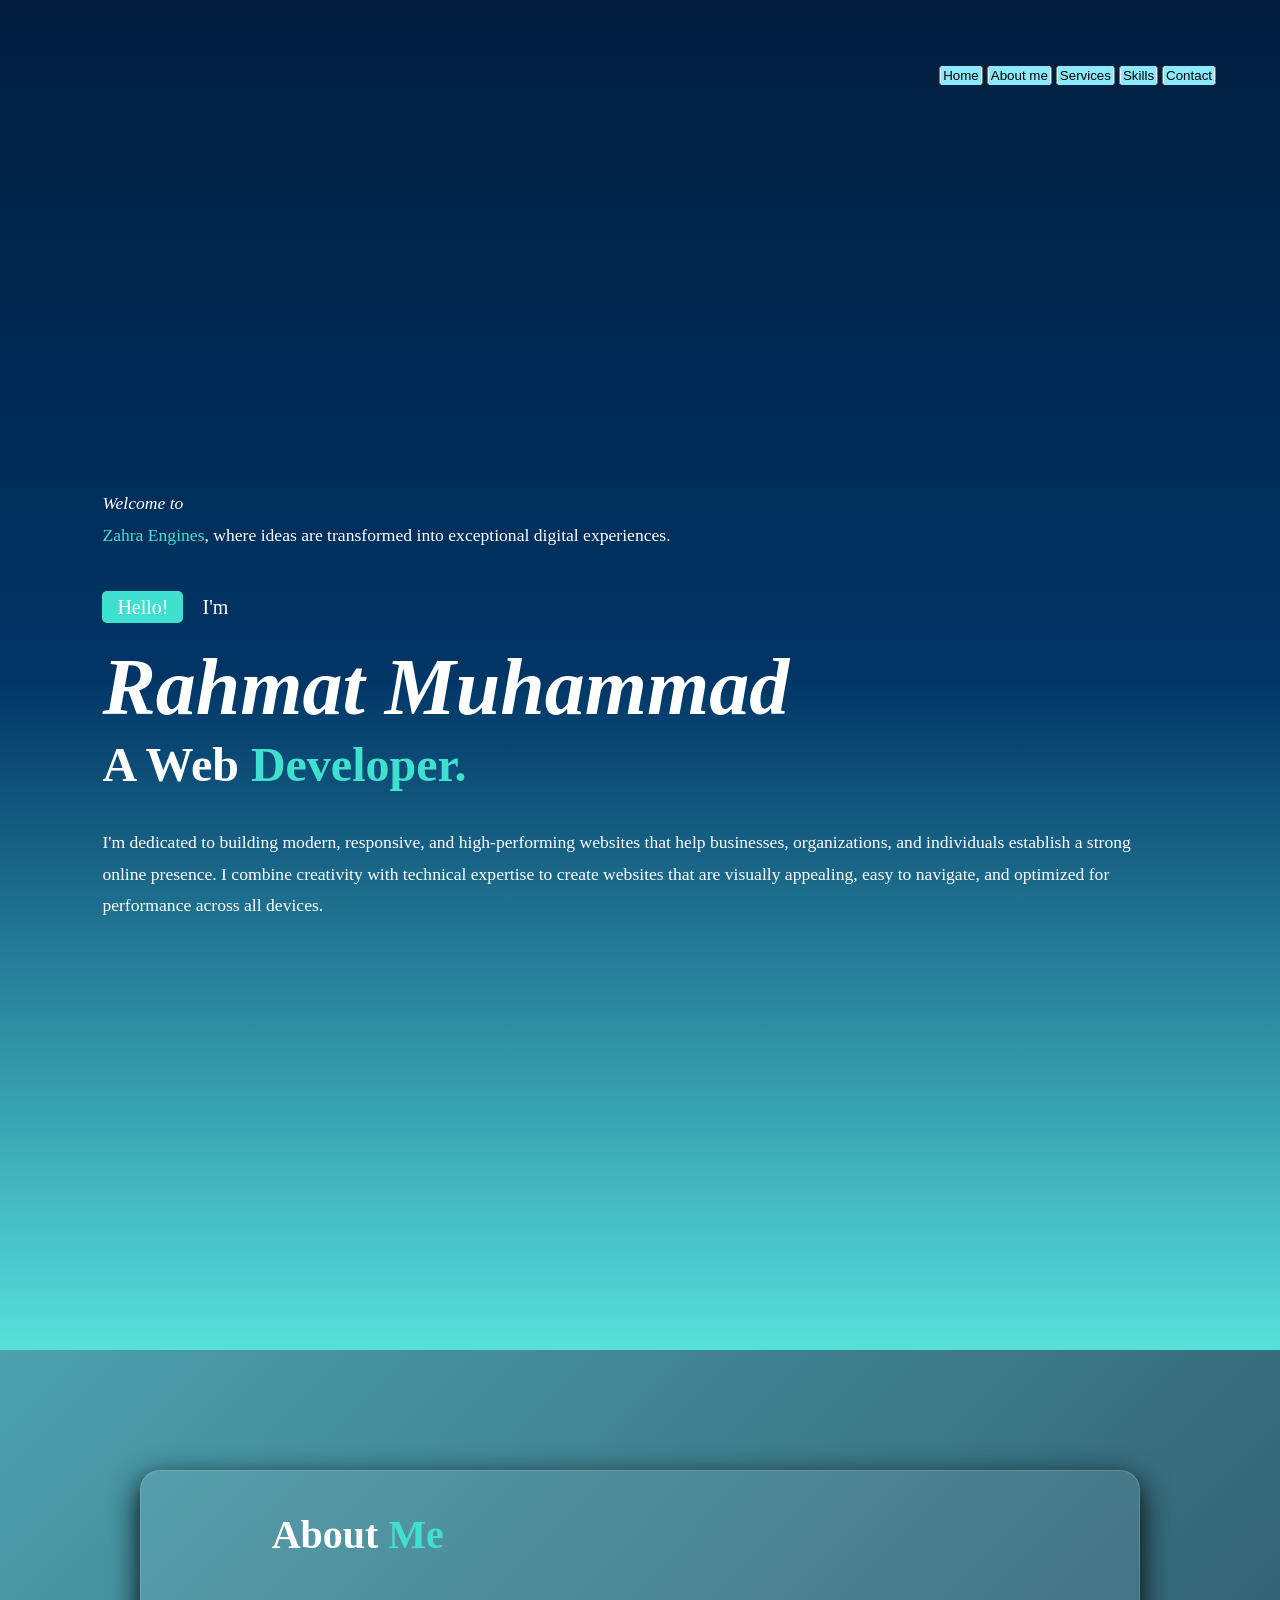
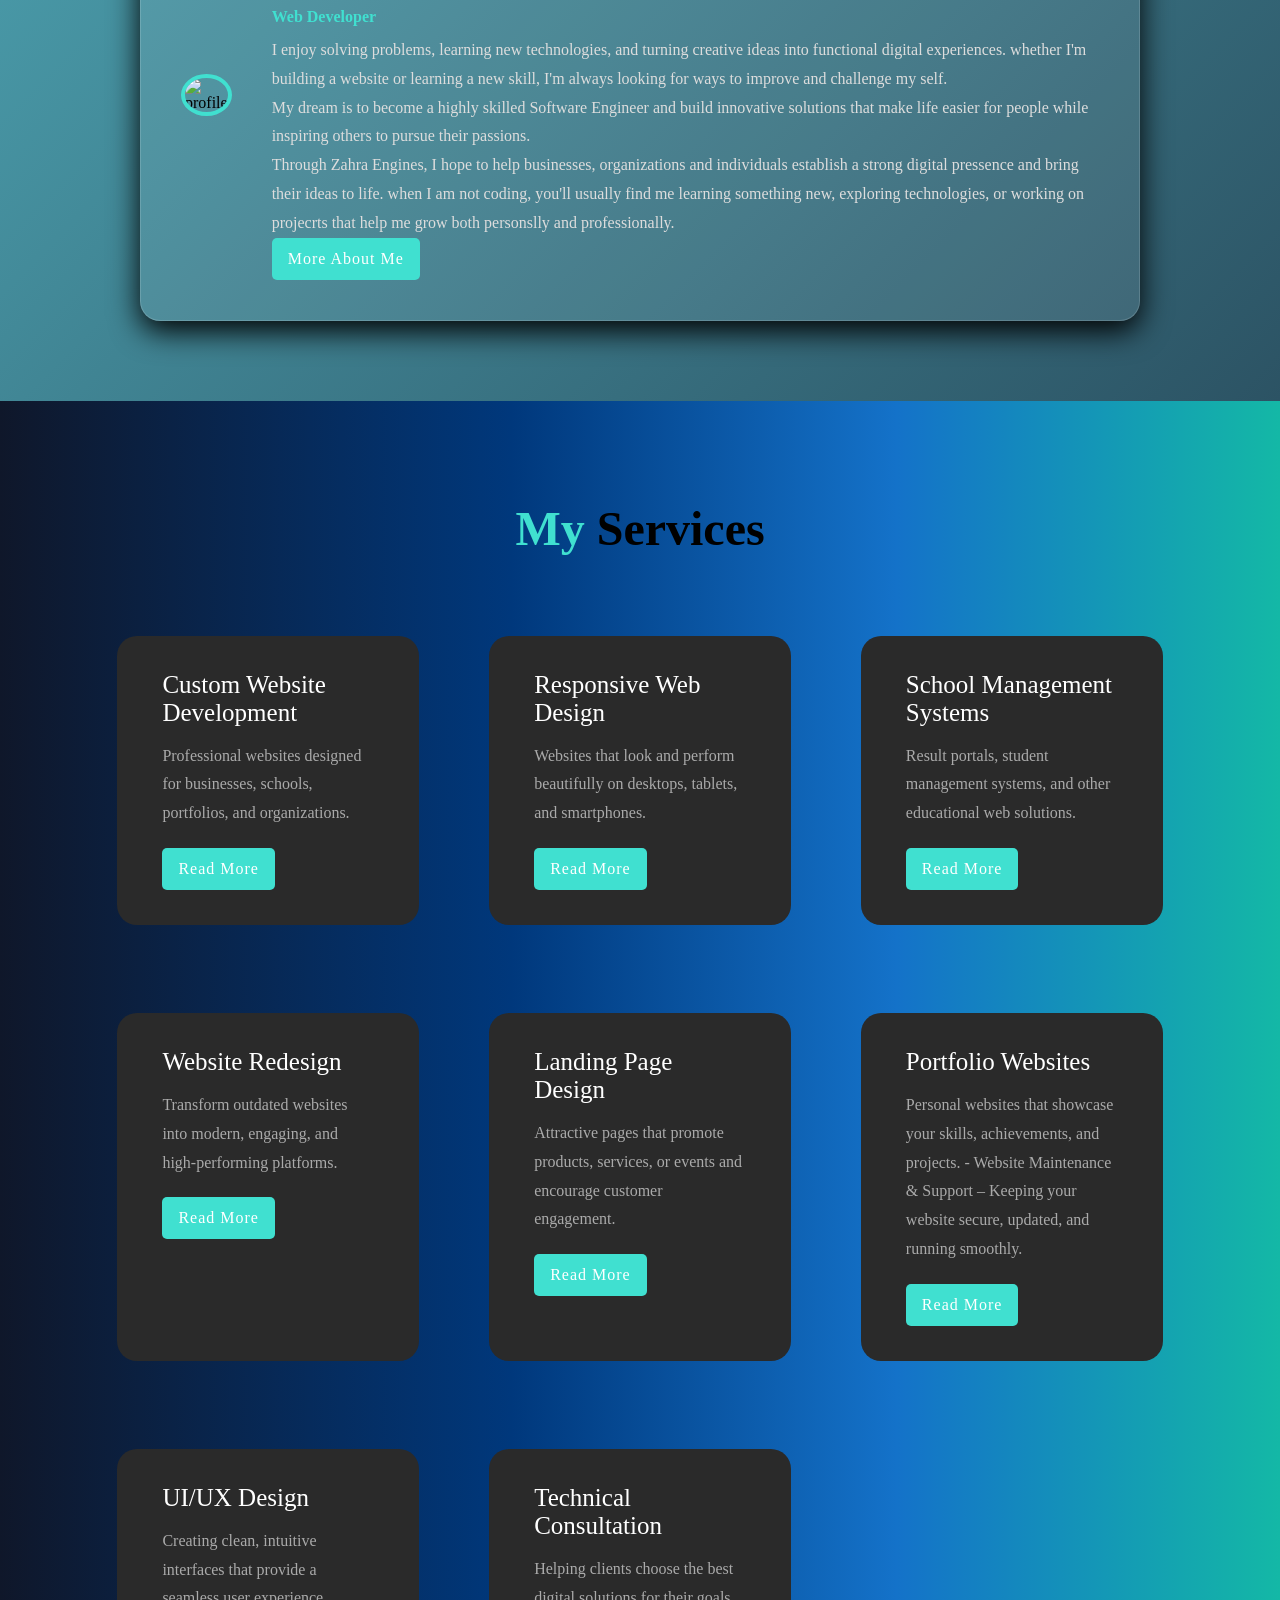
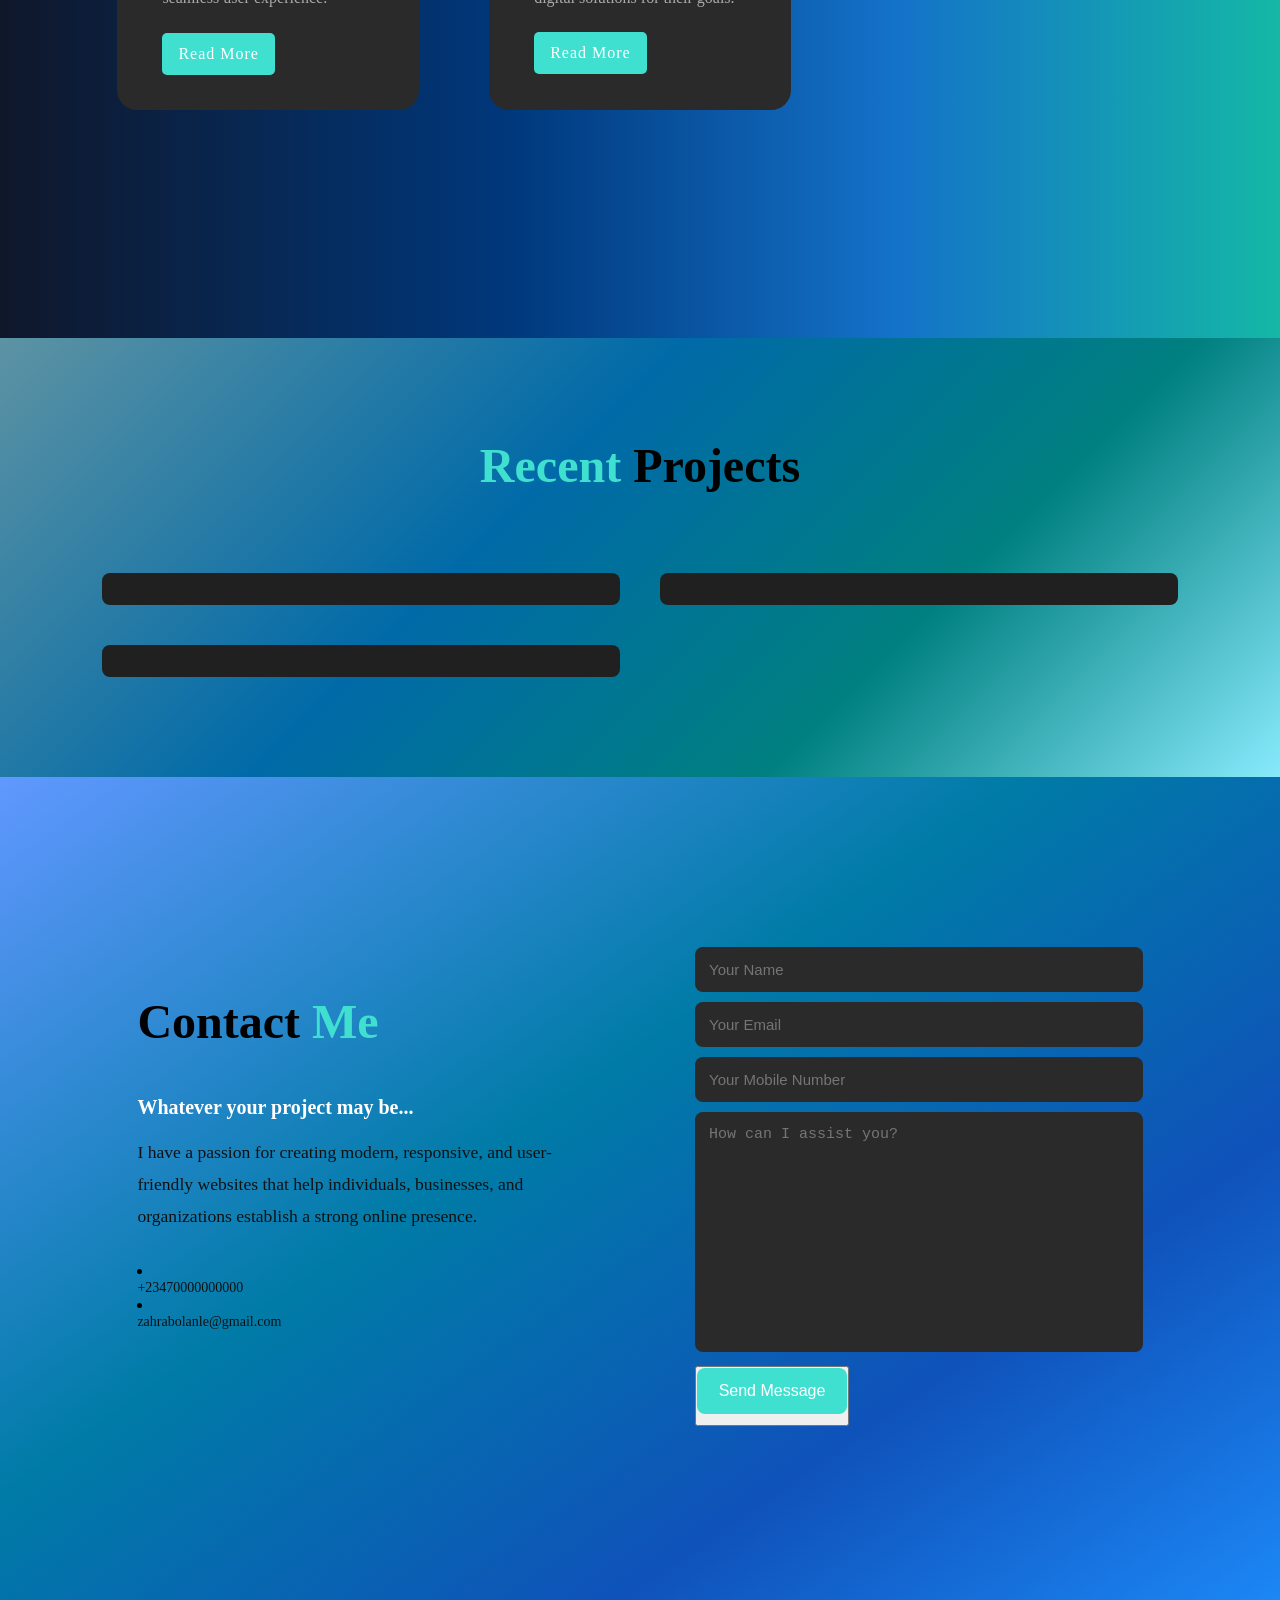
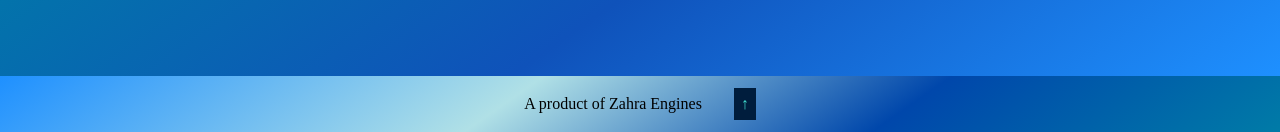
==== index.html @ 43346677 "Add files via upload" ====
<!DOCTYPE html>
<html lang="en">

<head>
    <meta charset="UTF-8">
    <meta name="viewport" content="width=device-width, initial-scale=1.0">
    <title>Master Project</title>
    <link rel="stylesheet" href="index.css">
</head>

<body>
    <!-------------header---------------->
    <header class="header">
        <a href=""><img src="./images/file_000000001ddc81f4a31c26e0a7a43208 (1).png" alt=""></a>
        <nav class="nav" id="nav">
            <div class="me" id="me" onclick="closeMenu()">&#9776</div>

            <ul>
                <button><a href="index.html" style="text-decoration: none; color: #000; ">  Home  </a></button>
                <button><a href="about.html" style="text-decoration: none; color: #000;">About me</a></button>
                <button><a href="services.html" style="text-decoration: none; color: #000;">Services</a></button>
                <button><a href="portfolio.html" style="text-decoration: none; color: #000;"> Skills </a></button>
                <button><a href="contact.html" style="text-decoration: none; color: #000;">Contact </a></button>
            </ul>

        </nav>
        <div class="me" id="me" onclick="openMenu()">&#9776</div>

    </header>

    <!--------------Home Section---------------------->
    <section class="home" id="home">
        <div class="home-content">
            <div class="show">
                <p></p>
                <p><i>Welcome to</i><br> <span>Zahra Engines</span>, where ideas are transformed into exceptional
                    digital experiences.</p>
                <span class="first">Hello!</span>
                <span class="second">I'm</span>
            </div>
            <h1>Rahmat Muhammad</h1>
            <h3>A Web <span>Developer.</span></h3>
            <p> I'm dedicated to building modern, responsive, and
                high-performing websites that help businesses, organizations, and individuals establish a strong
                online presence. I combine creativity with technical expertise to create websites that are visually
                appealing, easy to navigate, and optimized for performance across all devices. </p>
        </div>
    </section>

    <!-------------------About section--------------------->
    <section id="about">
        <div class="about-card">
            <div class="about-img">
                <img src="./images/file_000000005e2082469e17412595bb74cc.png" alt="profile">
            </div>
            <div class="about-text">
                <h2>About <span>Me</span></h2>
                <h4>Web Developer</h4>
                <p>I enjoy solving problems, learning new technologies, and turning creative ideas into functional
                    digital experiences.
                    whether I'm building a website or learning a new skill, I'm always looking for ways to improve and
                    challenge my self.
                </p>
                <p>
                    My dream is to become a highly skilled Software Engineer and build innovative solutions that make
                    life easier for people
                    while inspiring others to pursue their passions.
                </p>
                <p>
                    Through Zahra Engines, I hope to help businesses, organizations and individuals establish a strong
                    digital pressence
                    and bring their ideas to life. when I am not coding, you'll usually find me learning something new,
                    exploring
                    technologies, or working on projecrts that help me grow both personslly and professionally.
                </p>
                <a href="about.html" class="btn">More About Me</a>
            </div>
        </div>
    </section>

    <!----------------our services------------------>

    <section class="services" id="services">
        <div class="text-title">
            <h2><span>My</span> Services</h2>
        </div>
        <div class="services-content">
            <div class="box">
                <h3>Custom Website Development </h3>
                <p>Professional websites designed for businesses, schools, portfolios, and organizations. </p>
                <a href="services.html" class="btn">Read More</a>
            </div>

            <div class="box">
                <h3> Responsive Web Design </h3>
                <p> Websites that look and perform beautifully on desktops, tablets, and smartphones. </p>
                <a href="services.html" class="btn">Read More</a>
            </div>

            <div class="box">
                <h3>School Management Systems </h3>
                <p> Result portals, student management systems, and other educational web solutions. </p>
                <a href="services.html" class="btn">Read More</a>
            </div>

            <div class="box">
                <h3> Website Redesign </h3>
                <p>Transform outdated websites into modern, engaging, and high-performing platforms. </p>
                <a href="services.html" class="btn">Read More</a>
            </div>

            <div class="box">
                <h3> Landing Page Design</h3>
                <p> Attractive pages that promote products, services, or events and encourage customer engagement. </p>
                <a href="services.html" class="btn">Read More</a>
            </div>

            <div class="box">
                <h3> Portfolio Websites</h3>
                <p> Personal websites that showcase your skills, achievements, and projects. - Website Maintenance &
                    Support – Keeping your website secure, updated, and running smoothly. </p>
                <a href="services.html" class="btn">Read More</a>
            </div>

            <div class="box">
                <h3> UI/UX Design </h3>
                <p> Creating clean, intuitive interfaces that provide a seamless user experience. </p>
                <a href="services.html" class="btn">Read More</a>
            </div>

            <div class="box">
                <h3>Technical Consultation </h3>
                <p> Helping clients choose the best digital solutions for their goals. </p>
                <a href="services.html" class="btn">Read More</a>
            </div>


        </div>
    </section>

    <!--------------portfolio section------------------>

    <section class="portfolio" id="portfolio">
        <div class="text-title">
            <h2><span>Recent</span> Projects</h2>
        </div>
        <div class="portfolio-content">
            <div class="row">
                <img src="./images/Capture 32.PNG" alt="" class="img1">
                <div class="cover">
                    <h5>Visual Design</h5>
                    <p>It is an over view of the services we render at <span>zahra engines</span>.</p>
                    <a href="https://zahraengines.netlify.app" style="text-decoration: none; color: #000;" target="_blank" rel="noopener noreferrer">veiw</a>
                </div>
            </div>

            <div class="row">
                <img src="./images/Capture 33.PNG" alt="">
                <div class="cover">
                    <h5>Visual Design</h5>
                    <p>
                        The Student Result Checker System is a responsive web application designed to simplify the
                        management and viewing of students' academic results. It allows users to enter student
                        information, record assessment and examination scores, and automatically calculate totals,
                        percentages, grades, and remarks. </p>
                </div>
            </div>

            <div class="row">
                <img src="./images/Capture 35.PNG" alt="" class="img4">
                <div class="cover">
                    <h5>Visual Design</h5>
                    <p>The Personal Portfolio Website is a modern and responsive website designed to showcase my
                        skills, projects, and services as a web developer. It features a clean, user-friendly interface
                        with
                        dedicated sections for my introduction, services, recent projects, and contact information. The
                        website reflects my ability to create visually appealing, responsive, and functional websites
                        while providing visitors with an engaging and seamless browsing experience. </p>
                    <a href="index.html" style="text-decoration: none; color: #000;">veiw</a>
                </div>
            </div>
        </div>
    </section>
    <!---------contact section------------->
    <section class="contact" id="contact">
        <div class="contact-text">
            <h2>Contact <span>Me</span></h2>
            <h4>Whatever your project may be...</h4>
            <p> I have a passion for creating
                modern, responsive, and user-friendly websites that help individuals, businesses, and
                organizations establish a strong online presence.</p>
            <div class="list">
                <li><a href="">+23470000000000</a></li>
                <li><a href="">zahrabolanle@gmail.com</a></li>
            </div>
        </div>
        <div class="contact-form">
            <form action="">
                <input type="name" placeholder="Your Name" required>
                <input type="email" placeholder="Your Email" required>
                <input type="number" placeholder="Your Mobile Number" required>
                <textarea name="" id="" cols="35" rows="10" placeholder="How can I assist you?" required></textarea>
                <button class="link"
                    onclick="window.open('mailto:zahrabolanle@gmail.com?subject=Connecting with you X zahra engines&body=Hi%20Zahra%20I%20want%20to%20have%20a%20word%20with%20you...')"><input
                        type="submit" value="Send Message" class="submit"></button>
            </form>
        </div>
    </section>

    <!---------------footer-------------------->
    <footer class="footer" id="footer">
        <div class="attribute">
            <p>A product of Zahra Engines</p>
        </div>
        <div class="move-up">
            <a href="#home" style="text-decoration: none; color: #40e0d0">&uarr;</a>
        </div>
    </footer>
    <script src="index.js"></script>
</body>

</html>
---- index.css ----
*{
    padding: 0;
    margin: 0;
    box-sizing: border-box;
    scroll-behavior: smooth;
    text-decoration: none;

}

:root{
    --bg-color-one:#2a2a2a;
    --bg-color-two:#202020;
    --bg-color-three:#111;
    --bg-color-four:#1a1d1b;
    --text-color-one:#fff;
    --text-color-two:#aaa;
    --text-color-three: #111;
    --main-color:#40e0d0;
    --big-font:5rem;
    --h2-font:3rem;
    --p-font:1.1rem;
}

html,body{
    overflow-x: hidden;
}

body{
    background-color: var(--bg-color-one);
}
i{
    font-family: cursive;
}
.header{
    
   /* background: linear-gradient(135deg,   #09c6e7 0%, #a4f3f3 40% ,  #0da3fa 70%, #83c9df 100%);*/
    width: 100%;
    height: 150px;
    position: fixed;
    top: 0;
    right: 0;
    display: flex;
    align-items: center;
    justify-content: space-between;

    transition: all , 45s ease ;
    z-index: 1000;
    padding: 2% 6%;
    transition: all ,2s ease;
}

.header img{
    width: 135px;
    
}

#me{
    display: none;
}
.nav a{
    background-color: #88eafc;
    padding: 2px;
}

.nav a:hover{
    transform: scale(1.1);
    box-shadow: 0 20px 40px rgba(255,255,255,0.2);
}

.section{
    padding: 160px 15% 120px;
}

span{
    color: var(--main-color);
}

.home{
    position: relative;
    height: 150vh;
    width: 100%;
   background-image: repeating-linear-gradient(#001d3d, #003566, #57e0da);
   
    display: flex;
    align-items: center;
    justify-content: center;
}

.show{
    margin: 100px 0 20px;
}

.first{
    display: inline-block;
    margin-right: 15px;
    padding: 0 15px;
    line-height: 32px;
    font-size: 20px;
    font-weight: 500;
    border-radius: 5px;
    background-color: var(--main-color);
    color: var(--text-color-one);
}

.second{
    display: inline-block;
    font-size: 20px;
    font-weight: 500;
    color: var(--text-color-one);
}


.home-content h1{
    font-size: var(--big-font);
    font-weight: 700;
    font-style: italic;
    color: var(--text-color-one);
    line-height: 1.1;
    margin-top: 0;
    margin-bottom: 8px;
    margin-right: 6px;
}

.home-content h3{
    color: var(--text-color-one);
    margin: 0 0 35px;
    font-size: 3rem;
    font-weight: 700;
    line-height: 1.1;
}

.home-content p{
    color: var(--text-color-one);
    font-size: var(--p-font);
    line-height: 1.8;
    margin-bottom: 40px;
    width: 100%;
}

.button{
    display: inline-block;
    align-items: baseline;
    justify-content: center;
}

.btn{
    display: inline-block;
    padding: 12px 16px;
    background-color: var(--main-color);
    border-radius: 5px;
    font-size: 1rem;
    font-weight: 500;
    color: var(--text-color-one);
    letter-spacing: 1px;
    transition: all,45s ease;
}

.btn:hover{
    transform: scale(0.9);
}

.navi a{
    margin-top: 0 20px;
    text-decoration: none;
    color: white;
    transition: 3s;
}

section{
    padding: 100px 8%;
}

h2{
    margin-bottom: 50px;
}

#about{
    background-image: linear-gradient(135deg, #4ca1af, #2c5364);
    padding: 80px 10%;
}

.about-card{
    display: flex;
    align-items: center;
    gap: 40px;
    max-width: 1000px;
    margin: auto;
    padding: 40px;
    background: rgba(255,255,255,0.08);
    border-radius: 20px;
    box-shadow: 0 10px 30px rgba(0, 0, 0.2);
    border: 1px solid rgba(255,255,255,0.15);
    margin-top: 40px;
}

.about-card img{
    width: 220px;
    height: 220px;
    border-radius: 50%;
    object-fit: cover;
    border: 4px solid var(--main-color);
}

.about-text h2{
    color: white;
    font-size: 40px;
}

.about-text span{
    color: var(--main-color);
}

.about-text h4{
    color: var(--main-color);
    margin: 10px 0;
}

.about-text p{
    color: #ddd;
    line-height: 1.8;
}

.about-text button{
    margin-top: 20px;
    padding: 12px 25px;
    background-color: var(--main-color);
    color: white;
    border: none;
    border-radius: 10px;
    cursor: pointer;
}
.services{
    background-color: var(--bg-color-two);
    
}

.text-title{
    text-align: center;
}

.text-title h2{
    font-size: var(--h2-font);
}

.services-content{
    display: grid;
    grid-template-columns: repeat(auto-fit, minmax(250px, auto));
    gap: 2.5rem;
    margin-top: 5rem;
    margin-bottom: 5rem;
}

.services-content .box{
    background-color: #2a2a2a;
    padding: 35px 45px;
    border-radius: 20px;
    transition: all, 2s, ease;
    margin-left: 15px;
    margin-right: 15px;
    margin-bottom: 3rem;
}

.services-content .box:hover{
    transform: translateY(-10px);
    box-shadow: 0 20px 40px rgba(255,255,255,0.5);
}

.services-content h3{
    font-size: 25px;
    font-weight: 500;
    color: var(--text-color-one);
    margin-bottom: 15px;
}

.services-content p{
    color: var(--text-color-two);
    margin-bottom: 20px;
    line-height: 1.8;
}

.portfolio-content{
    display: grid;
    grid-template-columns: repeat(2, 1fr);
    gap: 2.5rem;
    align-items: center;
    margin-top: 5rem;
    overflow-x: clip;
}

.portfolio-content .row{
    position: relative;
    overflow: hidden;
    cursor: pointer;
}

.portfolio-content .row img{
    width: 100%;
    display: block;
    border-radius: 8px;
    border: 16px solid var(--bg-color-two);
    transition: transform 0.5s;
}

.portfolio-content .row .cover{
    width: 100%;
    height: 0;
    position: absolute;
    left: 0;
    bottom: 0;
    overflow: hidden;
    display: flex;
    flex-direction: column;
    align-items: center;
    background-image: linear-gradient(rgba(0,0,0,0.7), #20c997);
    border-radius: 8px;
    padding: 0, 40px;
    transition: height 0.5s;
}

.portfolio-content .row .cover h5{
    font-size: 20px;
    font-weight: 600;
    margin: 15px 0;
}

.portfolio-content .row .cover p{
    text-align: center;
    color: var(--text-color-two);
    line-height: 1.5;
}

.portfolio-content .row .cover a{
    width: 60px;
    height: 60px;
    font-size: 20px;
    margin-top: 20px;
    display: flex;
    align-items: center;
    justify-content: center;
}

.portfolio-content .row:hover img{
    transform: scale(1.1);
}

.portfolio-content .row:hover .cover{
    height: 100%;
}



.contact{
    background-color: var(--bg-color-two);
    display: grid;
    grid-template-columns: repeat(2, 1fr);
    align-items: center;
    gap: 2.5rem; 
}

.contact-text{
    margin: 70px 35px 150px;
}

.contact-text h2{
    font-size: var(--h2-font);
    line-height: 1;
}
.contact-text h4{
    color: var(--text-color-one);
    margin: 18px 0;
    font-size: 20px;
    font-weight: 600;
}
.contact-text p{
    color: var(--text-color-three);
    font-size: var(--p-font);
    line-height: 1.8;
    margin-bottom: 30px;
}

.contact-text .list{
    margin-bottom: 2.8rem;
}

.contact-text.list li{
    margin-bottom: 12px;
    text-decoration: none;
    list-style: none;
}

.contact-text .list li a{
    display: block;
    color: var(--text-color-three);
    font-size: 14px;
    transition: all, 2s ease;
}

.contact-text.list li a:hover{
    color: var(--text-color-three);
    transform: translateY(5px);
}

.contact-form{
    margin: 70px 35px 150px;
}

.contact-form form{
    position: relative;
}

.contact-form form input, .contact-form form textarea{
    width: 100%;
    padding: 14px;
    background-color: var(--bg-color-one);
    color: var(--text-color-one);
    border: none;
    outline: none;
    font-size: 15px;
    border-radius: 8px;
    margin-bottom: 10px;
}

.contact-form form input:hover, .contact-form form textarea:hover{
    transform: scale(1.1);
    cursor: default;
}

.contact-form form textarea{
    resize: none;
    height: 240px;

}

.contact-form form .submit{
    width: 150px;
    display: inline-block;
    font-size: 16px;
    background-color: var(--main-color);
    color: var(--text-color-one);
    transition: all, 45s ease;
}

.contact-form form .submit:hover{
    transform: scale(1.1);
    cursor: pointer;
}

.footer{
    padding: 20px 15%;
    display: flex;
    flex-wrap: wrap;
    align-items: center;
    justify-content: center;
    gap: 2rem;
    background-color: var(--bg-color-four);
}

.footer .atribute p{
    color: var(--text-color-two);
    font-size: 14px;
    display: flex;
    align-items: center;
}

.footer .atribute a{
    padding: 10px;
    border-radius: 8px;
    font-size: 15px;
   
    background-color: var(--main-color);
   
}

.footer .move-up{
    padding: 7px;
    background-color: #001d3d;
}

#services{
    background: linear-gradient(to right, #0f172a 0%, #00387c 40% , #1472c9 70%, #14b8a6 100%) ;
}

#portfolio{
    background: linear-gradient(135deg, #5d93a3 0%, #006aa8 40% , #008080 70%, #88eafc 100%) ;
}

#contact{
    background: linear-gradient(145deg, #6098ff 0%, #007ba7 40% , #0f52ba 70%, #1e90ff 100%) ;
}

#footer{
    background: linear-gradient(145deg, #1e90ff 0%, #b0e0e6 40% , #0047ab 70%, #007ba7 100%) ;
}

@media (max-width:1480px){
    .header{
        padding: 12px 5%;
        transition: .1s;
    }
    .section{
        padding: 110px 12% 60px;
    }
    .footer{
        padding: 12px 7%;
    }
    .portfolio-content .row .cover p{
        font-size: 13.5px;
        line-height: 2;
    }
}

@media (max-width:1270px){
    .portfolio-content .row .cover p{
        font-size: 12.5px;
        line-height: 1.2;
    }
}

@media (max-width:1100px){
    :root{
    --big-font:4rem;
    --h2-font:2.5rem;
    --p-font:1rem;
    }
    .home{
        height: 87vh;
    }
    .home-content h3{
        font-size: 2.3rem;
    }
    .portfolio-content .row .cover p{
        font-size: 12.5px;
        line-height: 1;
    }
    .portfolio-content .row .cover a{
        margin-top: 3px;
    }
}

@media (max-width:920px){
    .about-card{
        flex-direction: column;
        text-align: center;
        padding: 25px;
    }
    .about-card img{
        width: 180px;
        height: 180px;
    }
    .about-text{
        width: 100%;
    }
    .about-text h2{
        font-size: 2rem;
    }
    .about-text p{
        font-size: 1rem;
        line-height: 1.7;
    }
    
}

@media (max-width:920px){
    .contact{
        grid-template-columns: 1fr;
    }

    .portfolio-content {
        grid-template-columns: 1fr;
    }
}

@media(max-width:700px){
    #me{
        display: block;
        margin: 10px;
        font-size: 40px;
        cursor: pointer;
    }

    .nav{
        position: fixed;
        background-color: #b0e0e6;
        height: 100%;
        width: 200px;
        top: 0;
        right: -200px;
        z-index: 2;
        transition: all ,0.5s ease;
        text-align: center;
    }
    
    .nav ul{
        padding: 30px;
        background-color:#b0e0e6 ;
    }

    .nav ul button a{
        display: block;
        color: white;
    }

    .nav ul button{
        margin: 20px;
    }

    .nav a{
        display: inline-block;
        font-size: 20px;
        transition: all ,0.5s ease;
        background-color: #88eafc;
        color: white;
        
    }

    button{
        background-color: var(--bg-color-three);
        color: var(--text-color-two);
    }

    .home-content{
        
        margin-top: 100px;
    }
    
}


@media(max-width:420px){
    .portfolio-content .row{
        width: 90%;
    }
    .home-content{
        
        margin-top: 100px;
    }
}
@media (max-width:380px){
    .portfolio-content .row{
        width: 90%;
    }

    .home-content h1{
        font-size: 45px;
    }

    .home-content h3{
        font-size: 30px;
    }
}

@media(max-height:800px){
    .home{
        height: auto;
    }
}

@media(max-width:375px){
    .portfolio-content .row{
        width: 85%;
    }
}

/************webpages****************/

.sub-header{
    height: 60vh;
    width: 100%;
    background: linear-gradient(135deg, #5d93a3 0%, #006aa8 40% , #008080 70%, #88eafc 100%) ;
    text-align: center;
}

.sub-header h1{
    margin-top: 100px;
    font-size: 4rem;
}

#others{
    background: linear-gradient(145deg, #1e90ff 0%, #b0e0e6 40% , #0047ab 70%, #007ba7 100%);
}

.others{
    display: flex;
    flex-direction: column;
    align-items: center;
    justify-content: center;
    gap: 2rem;
}

.sub-text-title{
    text-align: center;

}

.sub-text-title h2{
    font-size: 2.5rem;
    line-height: 1;
}

.others-img{
    position: relative;
    width: 20rem;
    height: 20rem;
    margin-top: 3rem;
    border-radius: 50%;
    display: flex;
    align-items: center;
    justify-content: center;
}

.others-img img{
    width: 90%;
    border-radius: 50%;
    border: .2rem solid var(--main-color);
    background: black;
}

.others-img .circle-span{
    position: absolute;
    top: 50%;
    left: 50%;
    transform: translate(-50%, -50%) rotate(15deg);
    width: 100%;
    height: 100%;
    border-radius: 50%;
    border-top: .2rem solid transparent;
    border-bottom: .2rem solid transparent;
    border-left: .2rem solid var(--main-color);
    border-right: .2rem solid var(--main-color);
}

.others-text{
    text-align: center;
}

.others-text h3{
    font-size: 2rem;
}

.others-text p{
    font-size: var(--p-font);
    margin: 2rem 0;
    color: var(--text-color-three);
    line-height: 1.5;
}

.contact-text .dot{
    font-size: 1.7rem;
    color: var(--main-color);
}

.link a{
    padding: 15px;
    border-radius: 7px
}

#skill{
    font-size: 1.4rem;
    color: #000000;
}

h4{
    margin-top: 15px;
}
#skills{
    background: linear-gradient(125deg,#006aa8,#4ca1af,#6098ff,#008080);
}

.skills-container{
    display: grid;
    grid-template-columns: repeat(auto-fit, minmax(250px, auto));
    gap: 30px;
    width: 90%;
    margin: auto;
    padding: 50px 0;
}

.skills-card{
    background: rgba(255,255,255,0.1);
    backdrop-filter: blur(10px);
    border-radius: 20px;
    padding: 25px;
    box-shadow: 0 10px 20px rgba(0,0,0.2);
    margin: 30px;
    
}

.skills-card h2{
    color: #56f0d5;
    margin-bottom: 20px;
}

.skills-card ul{
    list-style: none;
    padding: 0;
}

.skills-card li{
    margin: 12px 0;
    color: white;
}
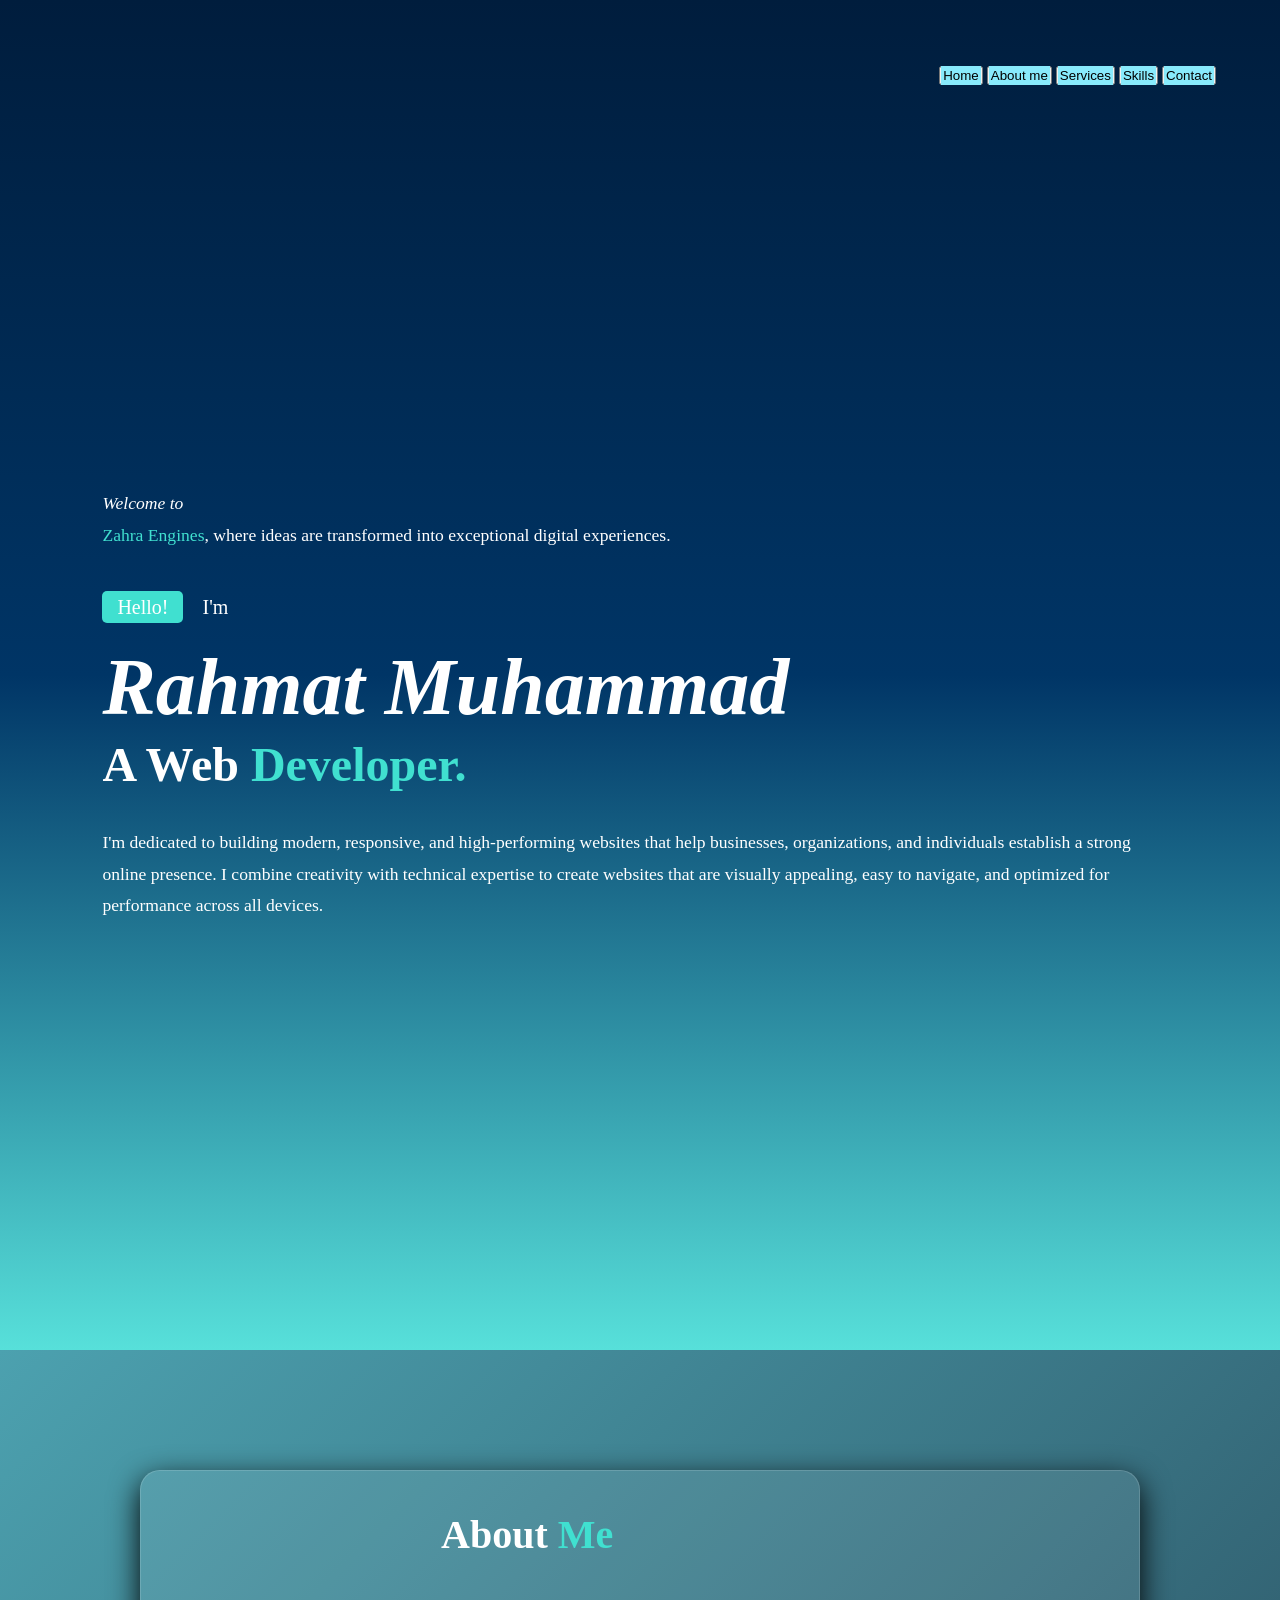
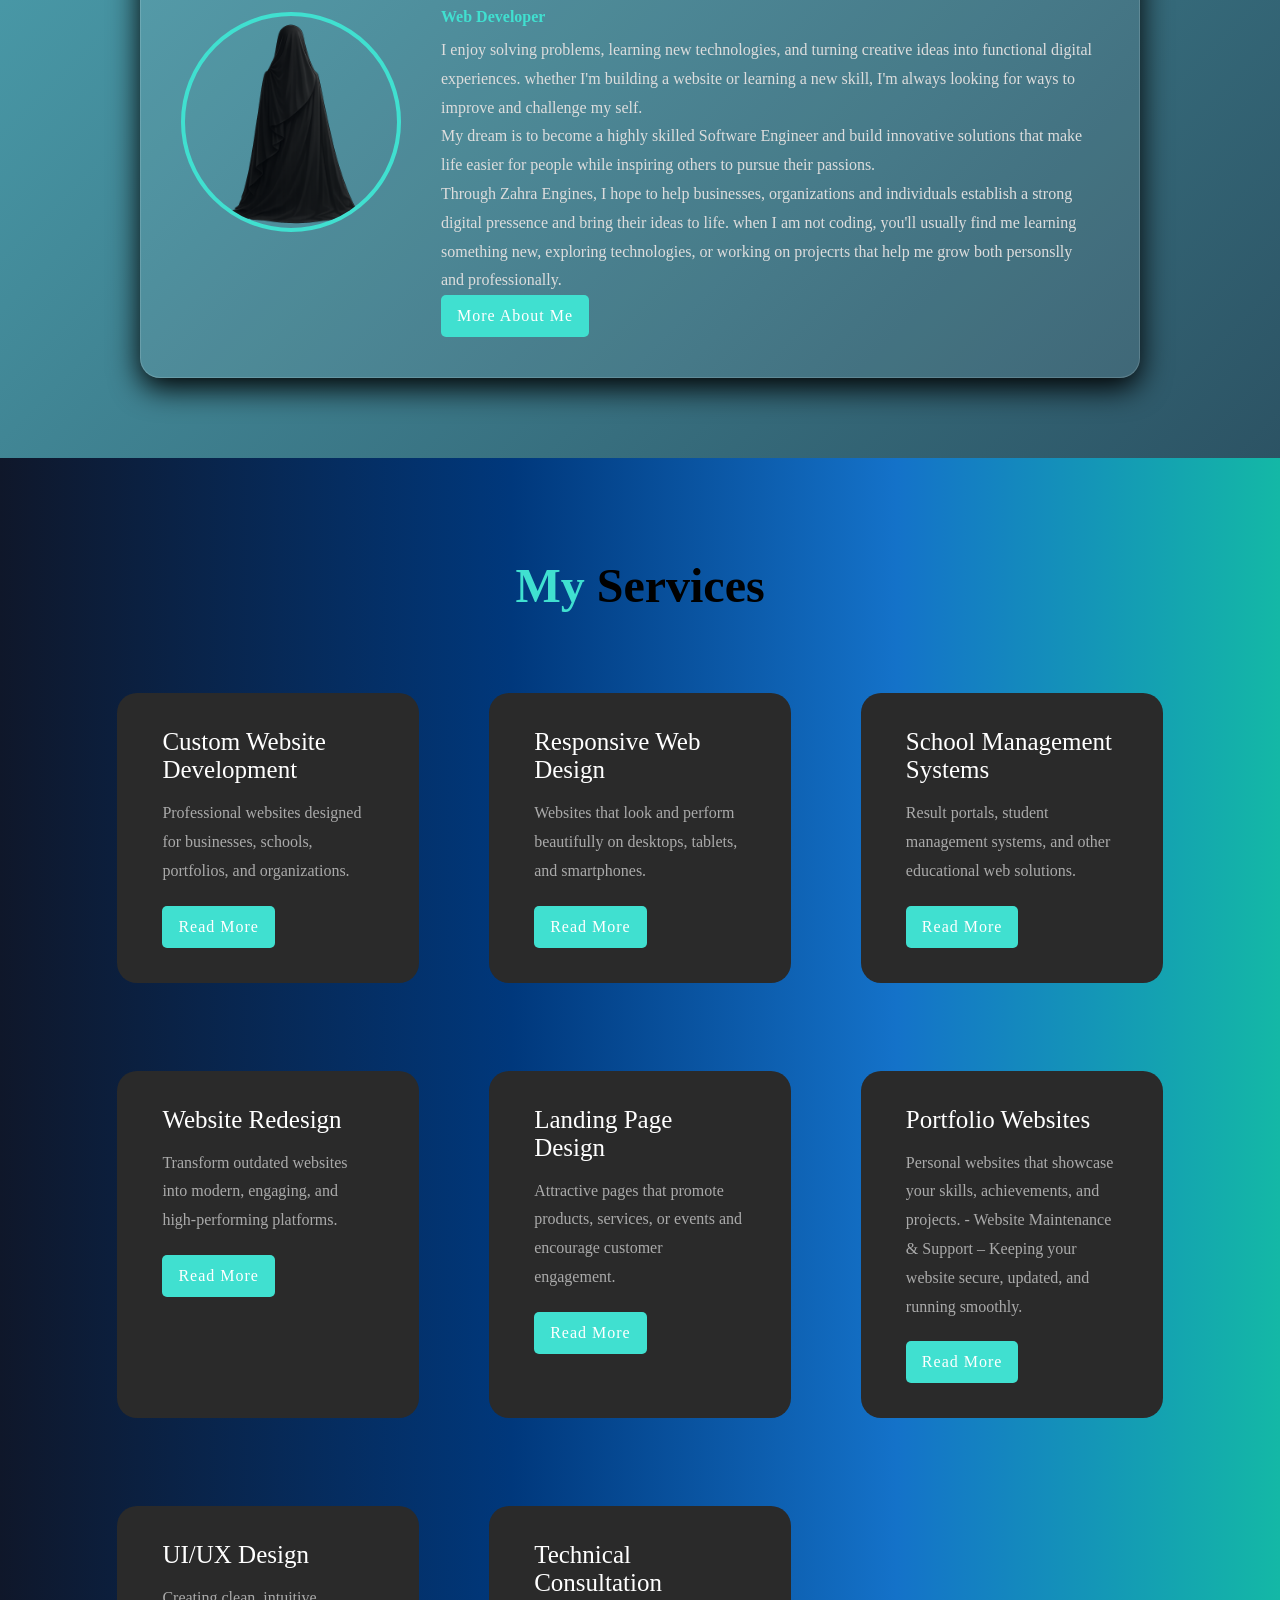
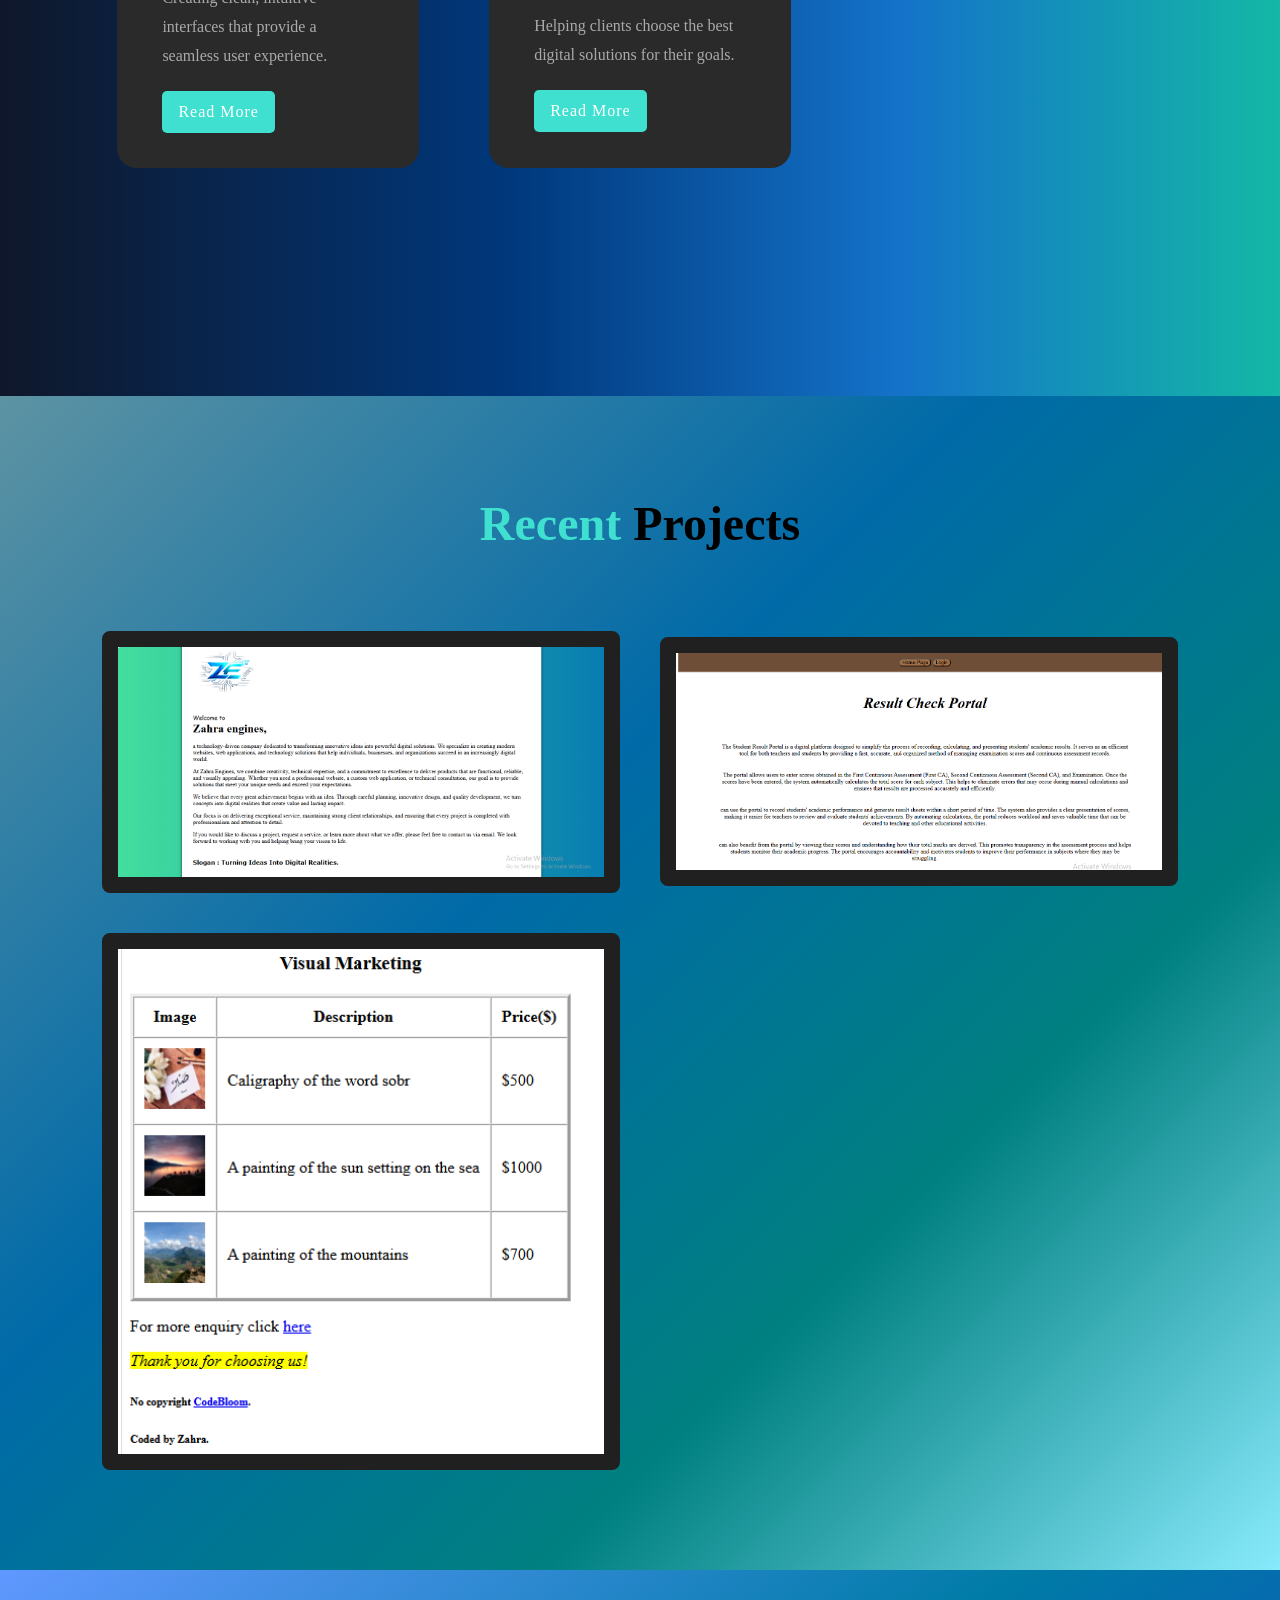
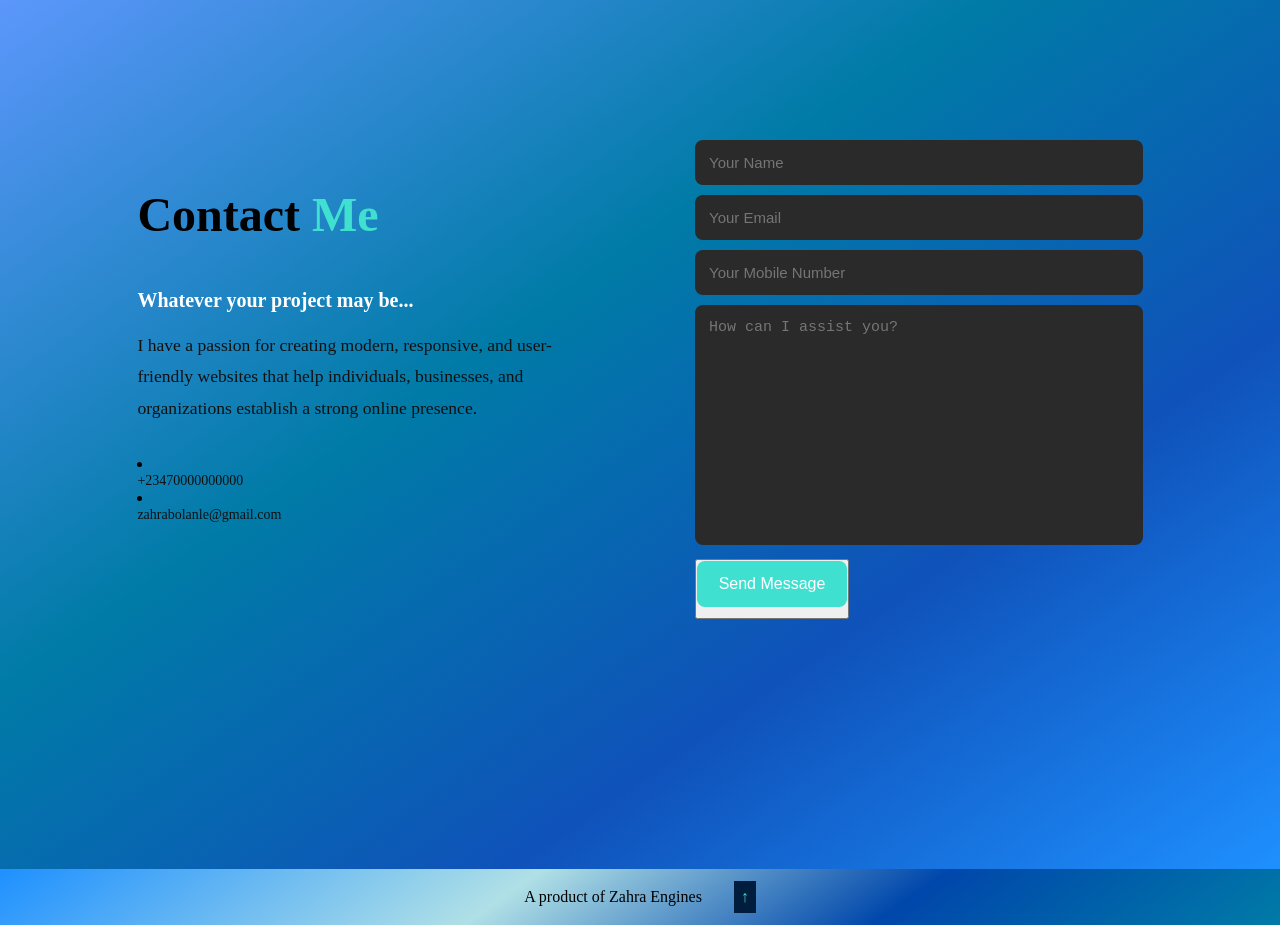
==== commit e1c20e3a: "Add files via upload" ====
--- a/index.html
+++ b/index.html
@@ -51,7 +51,7 @@
     <section id="about">
         <div class="about-card">
             <div class="about-img">
-                <img src="./images/file_000000005e2082469e17412595bb74cc.png" alt="profile">
+                <img src="./file_000000005e2082469e17412595bb74cc.png" alt="profile">
             </div>
             <div class="about-text">
                 <h2>About <span>Me</span></h2>
@@ -146,7 +146,7 @@
         </div>
         <div class="portfolio-content">
             <div class="row">
-                <img src="./images/Capture 32.PNG" alt="" class="img1">
+                <img src="./Capture 32.PNG" alt="" class="img1">
                 <div class="cover">
                     <h5>Visual Design</h5>
                     <p>It is an over view of the services we render at <span>zahra engines</span>.</p>
@@ -155,7 +155,7 @@
             </div>
 
             <div class="row">
-                <img src="./images/Capture 33.PNG" alt="">
+                <img src="./Capture 33.PNG" alt="">
                 <div class="cover">
                     <h5>Visual Design</h5>
                     <p>
@@ -167,7 +167,7 @@
             </div>
 
             <div class="row">
-                <img src="./images/Capture 35.PNG" alt="" class="img4">
+                <img src="./Capture 34.PNG" alt="" class="img4">
                 <div class="cover">
                     <h5>Visual Design</h5>
                     <p>The Personal Portfolio Website is a modern and responsive website designed to showcase my
